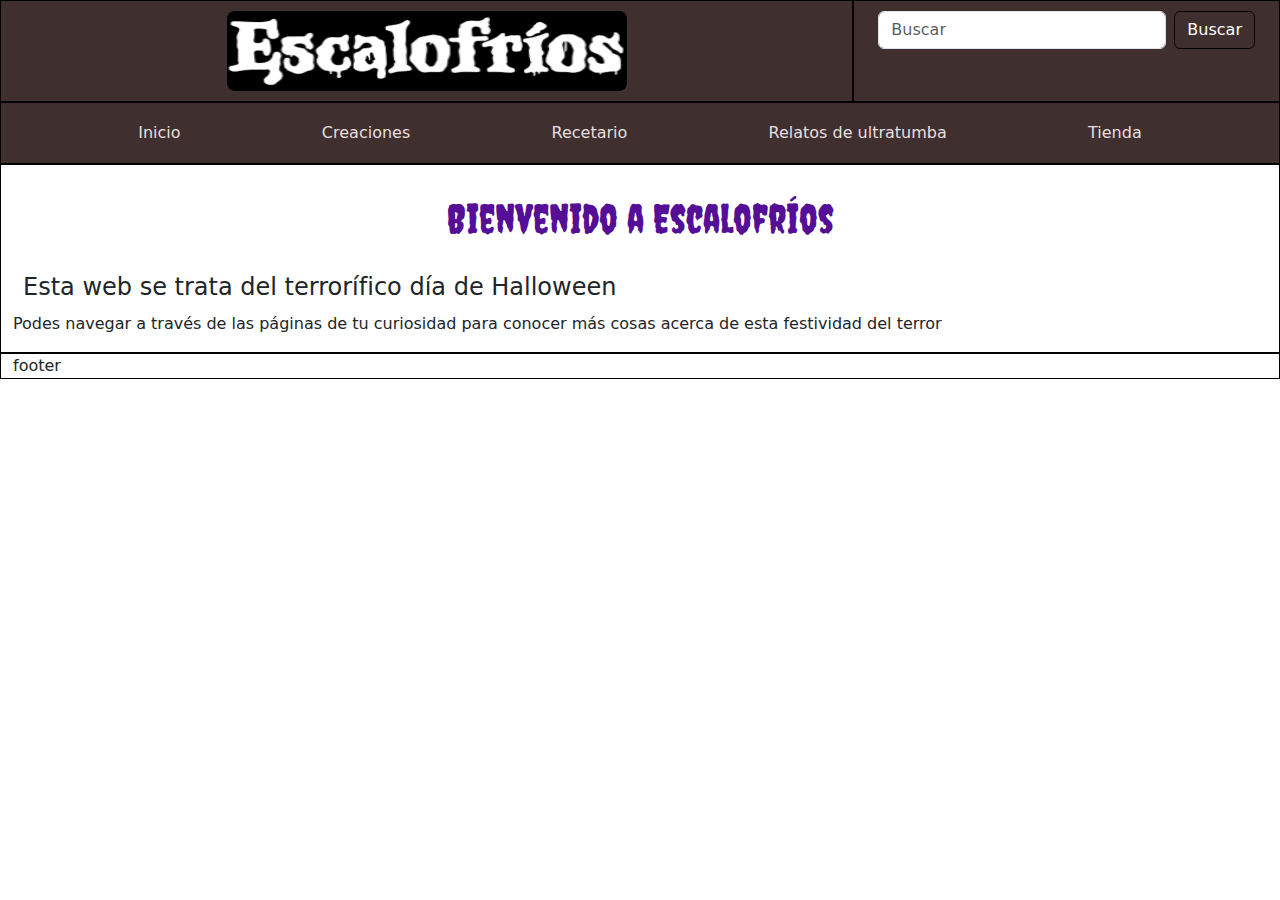
==== index.html @ 8dd4beeb "fotos y titulo" ====
<!doctype html>
<html lang="es">
  <head>
    <meta charset="utf-8">
    <meta name="viewport" content="width=device-width, initial-scale=1">
    <title>Inicio</title>
    <link href="https://cdn.jsdelivr.net/npm/bootstrap@5.3.3/dist/css/bootstrap.min.css" rel="stylesheet" integrity="sha384-QWTKZyjpPEjISv5WaRU9OFeRpok6YctnYmDr5pNlyT2bRjXh0JMhjY6hW+ALEwIH" crossorigin="anonymous">
    <link rel="stylesheet" href="../css/styles.css">
  </head>
  <body>
    <div class="container-fluid">
        <div class="row">
            <header class="col">
                <img class="col-6 col-sm-6 col-md-8 logo" src="../assets/esca.png" alt="Logo">
            </header>
            <header class="col-12 col-sm-6 col-md-4">
                <div class="container-fluid">
                    <form class="d-flex" role="search">
                        <input class="form-control me-2" type="Search" placeholder="Buscar" aria-label="Buscar">
                        <button class="btn btn-outline-success" type="submit">Buscar</button>
                    </form>
              </div>
            </header>
            <nav class="col-12"><ul class="nav">
                <li class="nav-item">
                  <a class="nav-link" href="#">Inicio</a>
                </li>
                <li class="nav-item">
                  <a class="nav-link" href="./pages/creaciones.html">Creaciones</a>
                </li>
                <li class="nav-item">
                    <a class="nav-link" href="./pages/recetario.html">Recetario</a>
                </li>
                <li class="nav-item">
                    <a class="nav-link" href="./pages/relatos-de-ultratumba.html">Relatos de ultratumba</a>
                </li>
                <li class="nav-item">
                    <a class="nav-link" href="./pages/tienda.html">Tienda</a>
                </li>
              </ul>
            </nav>
        </div>
    <div class="row">
        <main class="col">
            <h1>Bienvenido a Escalofríos</h1>
            <h2>Esta web se trata del terrorífico día de Halloween</h2>
            <p> Podes navegar a través de las páginas de tu curiosidad para conocer más cosas acerca de esta festividad del
              terror</p>
        </main>
    </div> 
    <div class="row">
        <footer class="col">
            footer
        </footer>
    </div> 
    <script src="https://cdn.jsdelivr.net/npm/bootstrap@5.3.3/dist/js/bootstrap.bundle.min.js" integrity="sha384-YvpcrYf0tY3lHB60NNkmXc5s9fDVZLESaAA55NDzOxhy9GkcIdslK1eN7N6jIeHz" crossorigin="anonymous"></script>
    </body>
</html>
---- css/styles.css ----
@import url('https://fonts.googleapis.com/css2?family=Creepster&display=swap');
@import url('https://fonts.googleapis.com/css2?family=Creepster&family=Macondo&family=Playfair+Display:ital,wght@0,400..900;1,400..900&display=swap');

* {
    margin: 0;
    padding: 0;
    box-sizing: border-box;
}

/* header */

header{
    background-color: rgb(63, 47, 47);
    padding: 10px 20px;
}

nav{
    background-color: rgb(63, 47, 47);
    padding: 10px 20px;
} 

.nav-item a{
    color: rgb(231, 223, 223);
    text-decoration: none;
}

img{
    align-items: center;
}

.logo{
    border-radius: 8px;
    max-height: 80px;
    max-width: 400px;
    display: block;
    margin: 0 auto;
}

.nav{
    display: flex;
    justify-content: space-evenly;
    align-items: center;
    flex-wrap: wrap;
}

/* main */

h1 {
    color: rgb(85, 15, 151);
    font-family: "Creepster", system-ui;
    margin: 20px;
    padding: 10px;
    text-align: center;
    font-size: 2.5rem;
}

h2{
    font-size: 1.5rem;
    margin: 10px;
}

.row > * {
    border: 1px solid black;
}

.btn-outline-success {
    color: white; 
    border-color: rgb(2, 2, 2);  
}

.cardConteiner {
    width: 100%;
    background-color: lightcyan;
    padding: 20px;
    display: flex;
    justify-content: center;
    flex-wrap: wrap;
    gap: 20px;
}

.card {
    background-color: rgba(240, 129, 184, 0.897);
    width: 250px;
    border: none;
    border-radius: 15px;
    padding: 20px;
    margin: 10px;
    text-align: center;
    transition: transform 0.3s ease-in-out, box-shadow 0.3s ease-in-out;
    box-shadow: 2px 2px 10px rgba(0, 0, 0, 0.2);
}

.card:hover {
    transform: scale(1.05);
    box-shadow: 5px 5px 15px rgba(0, 0, 0, 0.3);
}

.imagenTienda {
    width: 100%px;
    height: 200px;
    border-radius: 8px;
    object-fit: cover;
}

section div img {
    position: center;
}

.carousel-inner img {
    max-height: 400px; /* Ajusta según necesites */
    object-fit: cover; /* Evita que las imágenes se deformen */
    border-radius: 10px;
}
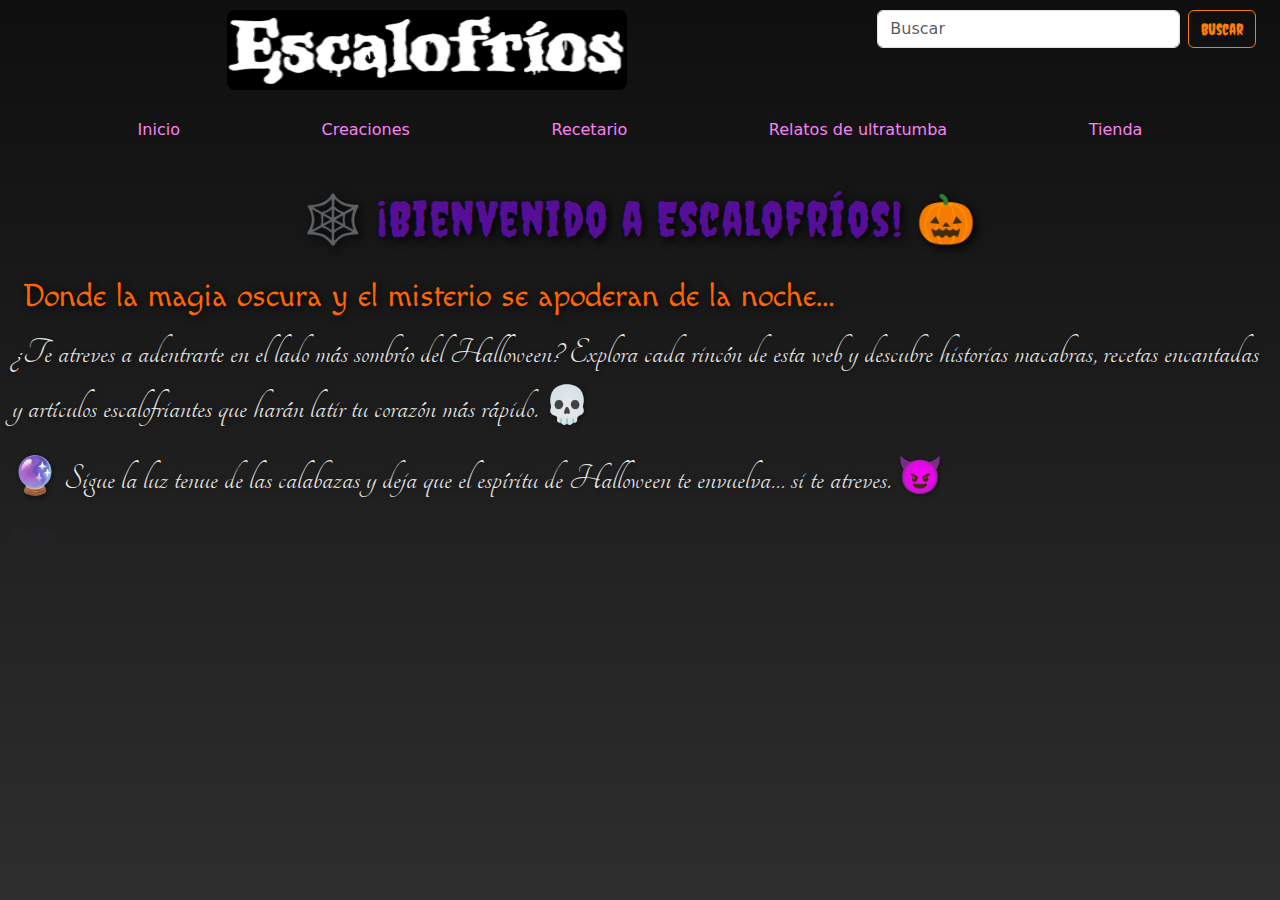
==== commit 2dc2b918: "arreglos index" ====
--- a/index.html
+++ b/index.html
@@ -23,7 +23,7 @@
             </header>
             <nav class="col-12"><ul class="nav">
                 <li class="nav-item">
-                  <a class="nav-link" href="#">Inicio</a>
+                  <a class="nav-link" href="./index.html">Inicio</a>
                 </li>
                 <li class="nav-item">
                   <a class="nav-link" href="./pages/creaciones.html">Creaciones</a>
@@ -42,10 +42,10 @@
         </div>
     <div class="row">
         <main class="col">
-            <h1>Bienvenido a Escalofríos</h1>
-            <h2>Esta web se trata del terrorífico día de Halloween</h2>
-            <p> Podes navegar a través de las páginas de tu curiosidad para conocer más cosas acerca de esta festividad del
-              terror</p>
+            <h1>🕸️ ¡Bienvenido a Escalofríos! 🎃</h1>
+            <h2 class="inicio">Donde la magia oscura y el misterio se apoderan de la noche…</h2>
+            <p class="pinicio">¿Te atreves a adentrarte en el lado más sombrío del Halloween? Explora cada rincón de esta web y descubre historias macabras, recetas encantadas y artículos escalofriantes que harán latir tu corazón más rápido. 💀</p>
+            <p class="pinicio">🔮 Sigue la luz tenue de las calabazas y deja que el espíritu de Halloween te envuelva… si te atreves. 😈</p>
         </main>
     </div> 
     <div class="row">
--- a/css/styles.css
+++ b/css/styles.css
@@ -1,6 +1,4 @@
-@import url('https://fonts.googleapis.com/css2?family=Creepster&display=swap');
-@import url('https://fonts.googleapis.com/css2?family=Creepster&family=Macondo&family=Playfair+Display:ital,wght@0,400..900;1,400..900&display=swap');
-
+@import url('https://fonts.googleapis.com/css2?family=Creepster&family=Macondo&family=Playfair+Display:ital,wght@0,400..900;1,400..900&family=Tangerine:wght@400;700&display=swap');
 * {
     margin: 0;
     padding: 0;
@@ -9,26 +7,33 @@
 
 /* header */
 
-header{
-    background-color: rgb(63, 47, 47);
+header {
     padding: 10px 20px;
 }
 
-nav{
-    background-color: rgb(63, 47, 47);
+nav {
     padding: 10px 20px;
-} 
-
-.nav-item a{
-    color: rgb(231, 223, 223);
+}
+
+.nav-item a {
+    color: rgb(248, 130, 242);
     text-decoration: none;
-}
-
-img{
+    transition: color 0.3s ease-in-out;
+}
+
+.nav-item a:hover {
+    color: #ff6600;
+}
+
+.nav-item a:active {
+    color: #ff3300;
+}
+
+img {
     align-items: center;
 }
 
-.logo{
+.logo {
     border-radius: 8px;
     max-height: 80px;
     max-width: 400px;
@@ -36,7 +41,7 @@
     margin: 0 auto;
 }
 
-.nav{
+.nav {
     display: flex;
     justify-content: space-evenly;
     align-items: center;
@@ -44,33 +49,76 @@
 }
 
 /* main */
+
+body {
+    background: linear-gradient(to bottom, #0f0f0f, #2e2e2e);
+    background-attachment: fixed;
+}
 
 h1 {
     color: rgb(85, 15, 151);
     font-family: "Creepster", system-ui;
     margin: 20px;
     padding: 10px;
+    text-shadow: 3px 3px 10px black;
     text-align: center;
-    font-size: 2.5rem;
-}
-
-h2{
+    font-size: 3rem;
+    letter-spacing: 1.5px;
+    animation: glow 1.5s infinite alternate;
+}
+
+h2 {
     font-size: 1.5rem;
     margin: 10px;
 }
 
-.row > * {
-    border: 1px solid black;
+@keyframes glow {
+    0% {
+        text-shadow: 3px 3px 10px rgba(252, 124, 5, 0.8);
+    }
+    100% {
+        text-shadow: 5px 5px 20px rgb(252, 124, 5);
+    }
+}
+
+.inicio {
+    font-family: "Macondo", cursive;
+    color: #ff6600;
+    text-shadow: 2px 2px 8px black;
+    font-size: 2rem;
+}
+
+.pinicio{
+    font-family: "Tangerine", serif;
+    font-weight: 500;
+    font-style: normal;
+    color: #e6e6e6;
+    font-size: 2.3rem;
+    line-height: 1.5;
+    text-shadow: 1px 1px 5px rgba(0, 0, 0, 0.5);
+}
+
+h2:hover {
+    color: red;
+    text-shadow: 0 0 10px red;
+    transition: all 0.3s ease-in-out;
 }
 
 .btn-outline-success {
-    color: white; 
-    border-color: rgb(2, 2, 2);  
-}
-
-.cardConteiner {
-    width: 100%;
-    background-color: lightcyan;
+    font-family: "Creepster", cursive;
+    border-color: rgb(252, 124, 5);
+    color: rgb(252, 124, 5);
+    transition: all 0.3s ease-in-out;
+}
+
+.btn-outline-success:hover {
+    background-color: rgb(252, 124, 5);
+    color: black;
+    box-shadow: 0px 0px 20px rgba(252, 124, 5, 0.8);
+}
+
+.cardContainer {
+    width: 100%;
     padding: 20px;
     display: flex;
     justify-content: center;
@@ -79,7 +127,7 @@
 }
 
 .card {
-    background-color: rgba(240, 129, 184, 0.897);
+    background-color: rgba(218, 129, 240, 0.897);
     width: 250px;
     border: none;
     border-radius: 15px;
@@ -96,7 +144,7 @@
 }
 
 .imagenTienda {
-    width: 100%px;
+    width: 100%;
     height: 200px;
     border-radius: 8px;
     object-fit: cover;
@@ -107,7 +155,92 @@
 }
 
 .carousel-inner img {
-    max-height: 400px; /* Ajusta según necesites */
-    object-fit: cover; /* Evita que las imágenes se deformen */
+    width: 100%;
+    object-fit: cover;
     border-radius: 10px;
+}
+
+@media (max-width: 576px) {
+    .carousel-inner img {
+        height: 250px;
+    }
+}
+
+@media (min-width: 577px) and (max-width: 992px) {
+    .carousel-inner img {
+        height: 350px;
+    }
+}
+
+@media (min-width: 993px) {
+    .carousel-inner img {
+        height: 450px;
+    }
+}
+
+#width {
+    width: 100%;
+    padding: 8px 12px;
+    text-align: left;
+}
+
+section ul li {
+    color: rgb(245, 211, 242);
+}
+
+section h2 {
+    color: rgb(245, 211, 242);
+    padding: 20px 10px 10px;
+}
+
+section div h2 {
+    color: rgb(212, 100, 8);
+    text-shadow: 0 0 12px rgb(255, 60, 0);
+}
+
+article h2 {
+    color: rgb(212, 100, 8);
+    text-shadow: 0 0 12px rgb(255, 60, 0);
+}
+
+/* Grid Recetario */
+.contenedor-recetas {
+    display: grid;
+    grid-template-columns: 1fr;
+    gap: 20px;
+    padding: 20px;
+}
+
+@media (min-width: 768px) {
+    .contenedor-recetas {
+        grid-template-columns: 1fr 2fr;
+        align-items: start;
+    }
+}
+
+.listas-recetas {
+    display: flex;
+    flex-direction: column;
+    gap: 20px;
+}
+
+.recetas {
+    display: grid;
+    grid-template-columns: repeat(2, 1fr);
+    gap: 20px;
+}
+
+@media (max-width: 767px) {
+    .recetas {
+        grid-template-columns: 1fr;
+    }
+}
+
+#rec {
+    width: 290px;
+    height: 400px;
+}
+
+#card-tienda {
+    width: 280px;
 }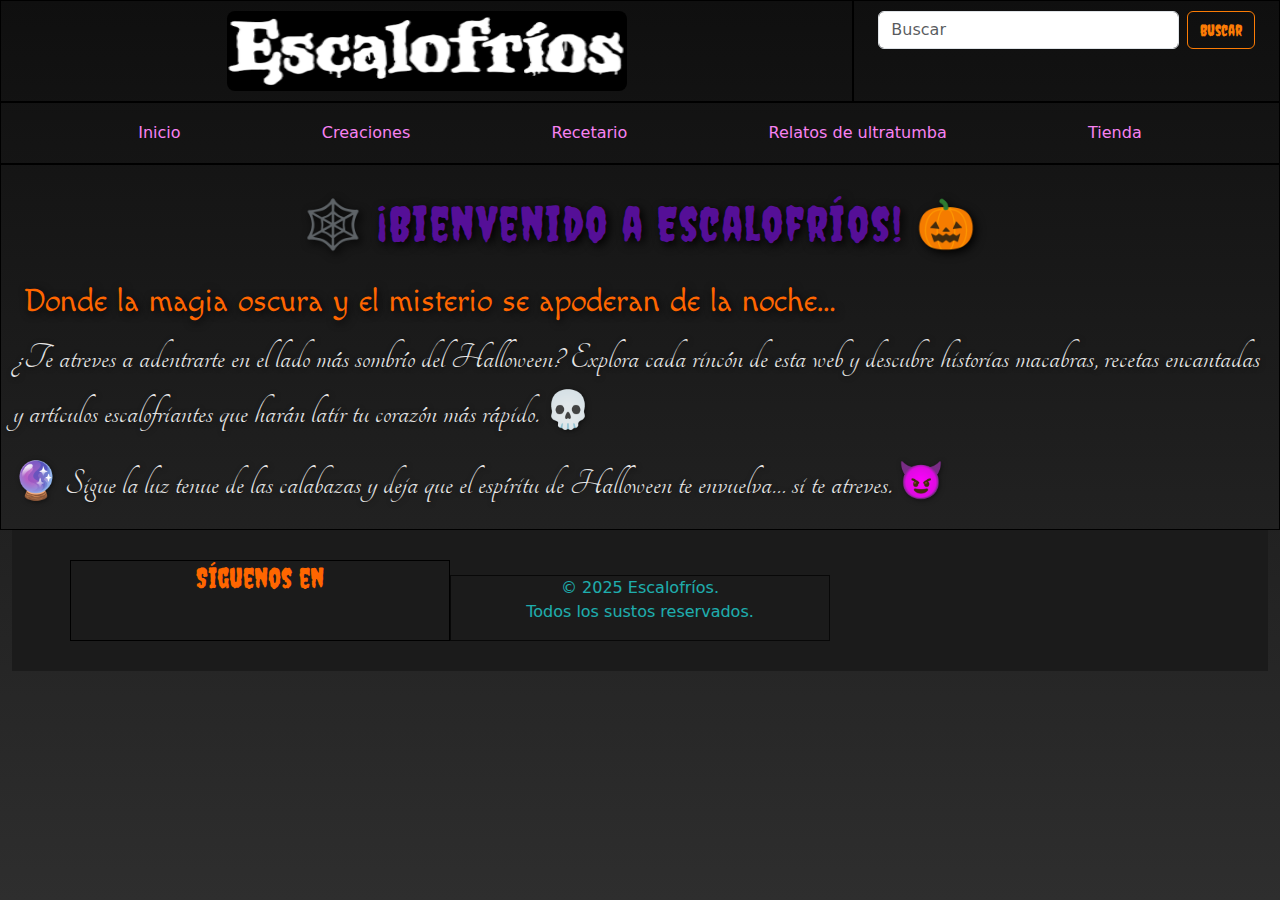
==== commit fa30f70b: "nombre de style" ====
--- a/index.html
+++ b/index.html
@@ -5,7 +5,7 @@
     <meta name="viewport" content="width=device-width, initial-scale=1">
     <title>Inicio</title>
     <link href="https://cdn.jsdelivr.net/npm/bootstrap@5.3.3/dist/css/bootstrap.min.css" rel="stylesheet" integrity="sha384-QWTKZyjpPEjISv5WaRU9OFeRpok6YctnYmDr5pNlyT2bRjXh0JMhjY6hW+ALEwIH" crossorigin="anonymous">
-    <link rel="stylesheet" href="../css/styles.css">
+    <link rel="stylesheet" href="../css/style.css">
   </head>
   <body>
     <div class="container-fluid">
@@ -47,12 +47,23 @@
             <p class="pinicio">¿Te atreves a adentrarte en el lado más sombrío del Halloween? Explora cada rincón de esta web y descubre historias macabras, recetas encantadas y artículos escalofriantes que harán latir tu corazón más rápido. 💀</p>
             <p class="pinicio">🔮 Sigue la luz tenue de las calabazas y deja que el espíritu de Halloween te envuelva… si te atreves. 😈</p>
         </main>
-    </div> 
-    <div class="row">
-        <footer class="col">
-            footer
+    </div>
+        <footer class="col footer">
+            <div class="container">
+                <div class="row">
+                    <!-- Redes Sociales -->
+                    <div class="col-12 col-md-4 redes-sociales">
+                        <h3>Síguenos en</h3>
+                        <a href="#" target="_blank"><i class="fab fa-facebook"></i></a>
+                        <a href="#" target="_blank"><i class="fab fa-instagram"></i></a>
+                        <a href="#" target="_blank"><i class="fab fa-tiktok"></i></a>
+                    </div>
+                    <div class="col-12 col-md-4 copyright">
+                        <p>© 2025 Escalofríos. <br> Todos los sustos reservados.</p>
+                    </div>
+                </div>
+            </div>
         </footer>
-    </div> 
     <script src="https://cdn.jsdelivr.net/npm/bootstrap@5.3.3/dist/js/bootstrap.bundle.min.js" integrity="sha384-YvpcrYf0tY3lHB60NNkmXc5s9fDVZLESaAA55NDzOxhy9GkcIdslK1eN7N6jIeHz" crossorigin="anonymous"></script>
     </body>
 </html>--- a/css/style.css
+++ b/css/style.css
@@ -0,0 +1,292 @@
+@import url('https://fonts.googleapis.com/css2?family=Creepster&family=Macondo&family=Playfair+Display:ital,wght@0,400..900;1,400..900&family=Tangerine:wght@400;700&display=swap');
+* {
+    margin: 0;
+    padding: 0;
+    box-sizing: border-box;
+}
+
+/* header */
+
+header {
+    padding: 10px 20px;
+}
+
+nav {
+    padding: 10px 20px;
+}
+
+.nav-item a {
+    color: rgb(248, 130, 242);
+    text-decoration: none;
+    transition: color 0.3s ease-in-out;
+}
+
+.nav-item a:hover {
+    color: #ff6600;
+}
+
+.nav-item a:active {
+    color: #ff3300;
+}
+
+img {
+    align-items: center;
+}
+
+.logo {
+    border-radius: 8px;
+    max-height: 80px;
+    max-width: 400px;
+    display: block;
+    margin: 0 auto;
+}
+
+.nav {
+    display: flex;
+    justify-content: space-evenly;
+    align-items: center;
+    flex-wrap: wrap;
+}
+
+/* main */
+
+body {
+    background: linear-gradient(to bottom, #0f0f0f, #2e2e2e);
+    background-attachment: fixed;
+}
+
+h1 {
+    color: rgb(85, 15, 151);
+    font-family: "Creepster", system-ui;
+    margin: 20px;
+    padding: 10px;
+    text-shadow: 3px 3px 10px black;
+    text-align: center;
+    font-size: 3rem;
+    letter-spacing: 1.5px;
+    animation: glow 1.5s infinite alternate;
+}
+
+h2 {
+    font-size: 1.5rem;
+    margin: 10px;
+}
+
+h3 {
+    color: aliceblue;
+}
+
+@keyframes glow {
+    0% {
+        text-shadow: 3px 3px 10px rgba(252, 124, 5, 0.8);
+    }
+    100% {
+        text-shadow: 5px 5px 20px rgb(252, 124, 5);
+    }
+}
+
+.inicio {
+    font-family: "Macondo", cursive;
+    color: #ff6600;
+    text-shadow: 2px 2px 8px black;
+    font-size: 2rem;
+}
+
+.pinicio{
+    font-family: "Tangerine", serif;
+    font-weight: 500;
+    font-style: normal;
+    color: #e6e6e6;
+    font-size: 2.3rem;
+    line-height: 1.5;
+    text-shadow: 1px 1px 5px rgba(0, 0, 0, 0.5);
+}
+
+h2:hover {
+    color: red;
+    text-shadow: 0 0 10px red;
+    transition: all 0.3s ease-in-out;
+}
+
+.row>* {
+    border: 1px solid black;
+}
+
+.btn-outline-success {
+    font-family: "Creepster", cursive;
+    border-color: rgb(252, 124, 5);
+    color: rgb(252, 124, 5);
+    transition: all 0.3s ease-in-out;
+}
+
+.btn-outline-success:hover {
+    background-color: rgb(252, 124, 5);
+    color: black;
+    box-shadow: 0px 0px 20px rgba(252, 124, 5, 0.8);
+}
+
+.cardContainer {
+    width: 100%;
+    padding: 20px;
+    display: flex;
+    justify-content: center;
+    flex-wrap: wrap;
+    gap: 20px;
+}
+
+.card {
+    background-color: rgba(218, 129, 240, 0.897);
+    width: 250px;
+    border: none;
+    border-radius: 15px;
+    padding: 20px;
+    margin: 10px;
+    text-align: center;
+    transition: transform 0.3s ease-in-out, box-shadow 0.3s ease-in-out;
+    box-shadow: 2px 2px 10px rgba(0, 0, 0, 0.2);
+}
+
+.card:hover {
+    transform: scale(1.05);
+    box-shadow: 5px 5px 15px rgba(0, 0, 0, 0.3);
+}
+
+.imagenTienda {
+    width: 100%;
+    height: 200px;
+    border-radius: 8px;
+    object-fit: cover;
+}
+
+section div img {
+    position: center;
+}
+
+.carousel-inner img {
+    width: 100%;
+    object-fit: cover;
+    border-radius: 10px;
+}
+
+@media (max-width: 576px) {
+    .carousel-inner img {
+        height: 250px;
+    }
+}
+
+@media (min-width: 577px) and (max-width: 992px) {
+    .carousel-inner img {
+        height: 350px;
+    }
+}
+
+@media (min-width: 993px) {
+    .carousel-inner img {
+        height: 450px;
+    }
+}
+
+#width {
+    width: 100%;
+    padding: 8px 12px;
+    text-align: left;
+}
+
+section ul li {
+    color: rgb(245, 211, 242);
+}
+
+section h2 {
+    color: rgb(245, 211, 242);
+    padding: 20px 10px 10px;
+}
+
+section div h2 {
+    color: rgb(212, 100, 8);
+    text-shadow: 0 0 12px rgb(255, 60, 0);
+}
+
+article h2 {
+    color: rgb(212, 100, 8);
+    text-shadow: 0 0 12px rgb(255, 60, 0);
+}
+
+/* Grid Recetario */
+.contenedor-recetas {
+    display: grid;
+    grid-template-columns: 1fr;
+    gap: 20px;
+    padding: 20px;
+}
+
+@media (min-width: 768px) {
+    .contenedor-recetas {
+        grid-template-columns: 1fr 2fr;
+        align-items: start;
+    }
+}
+
+.listas-recetas {
+    display: flex;
+    flex-direction: column;
+    gap: 20px;
+}
+
+.recetas {
+    display: grid;
+    grid-template-columns: repeat(2, 1fr);
+    gap: 20px;
+}
+
+@media (max-width: 767px) {
+    .recetas {
+        grid-template-columns: 1fr;
+    }
+}
+
+#rec {
+    width: 290px;
+    height: 400px;
+}
+
+#card-tienda {
+    width: 280px;
+}
+
+/* footer */
+
+.footer {
+    background-color: #1b1b1b;
+    color: #e6e6e6;
+    padding: 30px 0;
+    text-align: center;
+    position: relative;
+}
+
+.footer h3 {
+    color: #ff6600;
+    font-family: "Creepster", cursive;
+    margin-bottom: 10px;
+}
+
+.footer .redes-sociales a {
+    font-size: 1.5rem;
+    margin: 0 10px;
+    display: inline-block;
+    transition: transform 0.3s;
+}
+
+.footer .redes-sociales a:hover {
+    transform: scale(1.2);
+    color: #ff6600;
+}
+
+.footer .copyright {
+    font-size: 1rem;
+    margin-top: 15px;
+    opacity: 0.7;
+}
+
+footer p {
+    color: rgb(33, 236, 236);
+}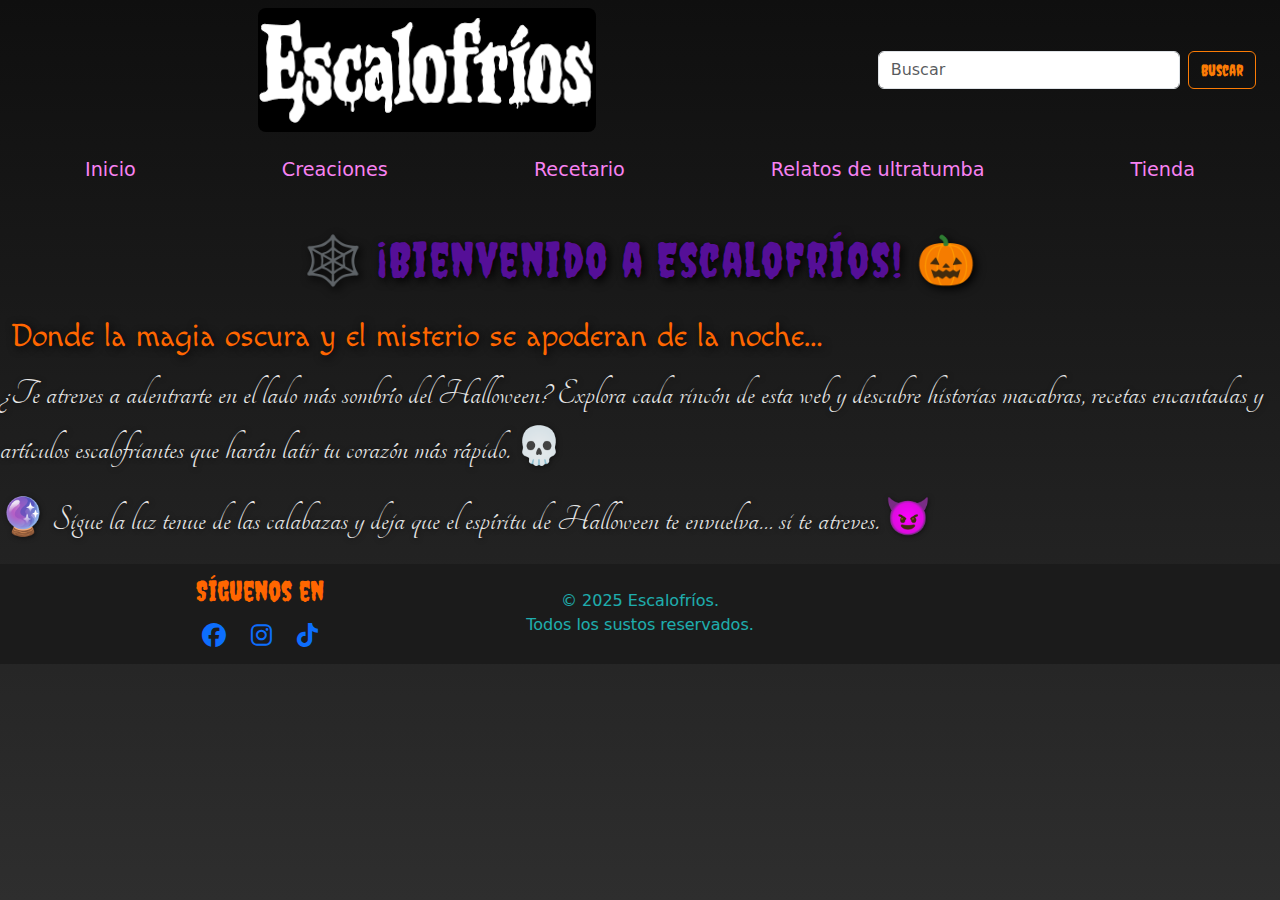
==== commit d2ad21d7: "Footer y mejoras nav" ====
--- a/index.html
+++ b/index.html
@@ -1,32 +1,36 @@
 <!doctype html>
 <html lang="es">
-  <head>
+
+<head>
     <meta charset="utf-8">
     <meta name="viewport" content="width=device-width, initial-scale=1">
     <title>Inicio</title>
-    <link href="https://cdn.jsdelivr.net/npm/bootstrap@5.3.3/dist/css/bootstrap.min.css" rel="stylesheet" integrity="sha384-QWTKZyjpPEjISv5WaRU9OFeRpok6YctnYmDr5pNlyT2bRjXh0JMhjY6hW+ALEwIH" crossorigin="anonymous">
+    <link href="https://cdn.jsdelivr.net/npm/bootstrap@5.3.3/dist/css/bootstrap.min.css" rel="stylesheet"
+        integrity="sha384-QWTKZyjpPEjISv5WaRU9OFeRpok6YctnYmDr5pNlyT2bRjXh0JMhjY6hW+ALEwIH" crossorigin="anonymous">
+    <link rel="stylesheet" href="https://cdnjs.cloudflare.com/ajax/libs/font-awesome/6.5.1/css/all.min.css">
     <link rel="stylesheet" href="../css/style.css">
-  </head>
-  <body>
-    <div class="container-fluid">
-        <div class="row">
-            <header class="col">
-                <img class="col-6 col-sm-6 col-md-8 logo" src="../assets/esca.png" alt="Logo">
-            </header>
-            <header class="col-12 col-sm-6 col-md-4">
-                <div class="container-fluid">
-                    <form class="d-flex" role="search">
-                        <input class="form-control me-2" type="Search" placeholder="Buscar" aria-label="Buscar">
-                        <button class="btn btn-outline-success" type="submit">Buscar</button>
-                    </form>
-              </div>
-            </header>
-            <nav class="col-12"><ul class="nav">
+</head>
+
+<body>
+    <header class="container-fluid py-2">
+        <div class="row align-items-center">
+            <div class="col-12 col-md-8 text-center">
+                <img class="logo" src="../assets/esca.png" alt="Logo">
+            </div>
+            <div class="col-12 col-md-4 text-center">
+                <form class="d-flex justify-content-center" role="search">
+                    <input class="form-control me-2 w-75" type="search" placeholder="Buscar" aria-label="Buscar">
+                    <button class="btn btn-outline-success" type="submit">Buscar</button>
+                </form>
+            </div>
+        </div>
+        <nav class="mt-3">
+            <ul class="nav justify-content-around">
                 <li class="nav-item">
-                  <a class="nav-link" href="./index.html">Inicio</a>
+                    <a class="nav-link" href="./index.html">Inicio</a>
                 </li>
                 <li class="nav-item">
-                  <a class="nav-link" href="./pages/creaciones.html">Creaciones</a>
+                    <a class="nav-link" href="./pages/creaciones.html">Creaciones</a>
                 </li>
                 <li class="nav-item">
                     <a class="nav-link" href="./pages/recetario.html">Recetario</a>
@@ -37,33 +41,39 @@
                 <li class="nav-item">
                     <a class="nav-link" href="./pages/tienda.html">Tienda</a>
                 </li>
-              </ul>
-            </nav>
-        </div>
+            </ul>
+        </nav>
+    </header>
     <div class="row">
         <main class="col">
             <h1>🕸️ ¡Bienvenido a Escalofríos! 🎃</h1>
             <h2 class="inicio">Donde la magia oscura y el misterio se apoderan de la noche…</h2>
-            <p class="pinicio">¿Te atreves a adentrarte en el lado más sombrío del Halloween? Explora cada rincón de esta web y descubre historias macabras, recetas encantadas y artículos escalofriantes que harán latir tu corazón más rápido. 💀</p>
-            <p class="pinicio">🔮 Sigue la luz tenue de las calabazas y deja que el espíritu de Halloween te envuelva… si te atreves. 😈</p>
+            <p class="pinicio">¿Te atreves a adentrarte en el lado más sombrío del Halloween? Explora cada rincón de
+                esta web y descubre historias macabras, recetas encantadas y artículos escalofriantes que harán latir tu
+                corazón más rápido. 💀</p>
+            <p class="pinicio">🔮 Sigue la luz tenue de las calabazas y deja que el espíritu de Halloween te envuelva…
+                si te atreves. 😈</p>
         </main>
     </div>
-        <footer class="col footer">
-            <div class="container">
-                <div class="row">
-                    <!-- Redes Sociales -->
-                    <div class="col-12 col-md-4 redes-sociales">
-                        <h3>Síguenos en</h3>
-                        <a href="#" target="_blank"><i class="fab fa-facebook"></i></a>
-                        <a href="#" target="_blank"><i class="fab fa-instagram"></i></a>
-                        <a href="#" target="_blank"><i class="fab fa-tiktok"></i></a>
-                    </div>
-                    <div class="col-12 col-md-4 copyright">
-                        <p>© 2025 Escalofríos. <br> Todos los sustos reservados.</p>
-                    </div>
+    <footer class="col footer">
+        <div class="container">
+            <div class="row">
+                <!-- Redes Sociales -->
+                <div class="col-12 col-md-4 redes-sociales">
+                    <h3>Síguenos en</h3>
+                    <a href="#" target="_blank"><i class="fab fa-facebook"></i></a>
+                    <a href="#" target="_blank"><i class="fab fa-instagram"></i></a>
+                    <a href="#" target="_blank"><i class="fab fa-tiktok"></i></a>
+                </div>
+                <div class="col-12 col-md-4 copyright">
+                    <p>© 2025 Escalofríos. <br> Todos los sustos reservados.</p>
                 </div>
             </div>
-        </footer>
-    <script src="https://cdn.jsdelivr.net/npm/bootstrap@5.3.3/dist/js/bootstrap.bundle.min.js" integrity="sha384-YvpcrYf0tY3lHB60NNkmXc5s9fDVZLESaAA55NDzOxhy9GkcIdslK1eN7N6jIeHz" crossorigin="anonymous"></script>
-    </body>
+        </div>
+    </footer>
+    <script src="https://cdn.jsdelivr.net/npm/bootstrap@5.3.3/dist/js/bootstrap.bundle.min.js"
+        integrity="sha384-YvpcrYf0tY3lHB60NNkmXc5s9fDVZLESaAA55NDzOxhy9GkcIdslK1eN7N6jIeHz"
+        crossorigin="anonymous"></script>
+</body>
+
 </html>--- a/css/style.css
+++ b/css/style.css
@@ -11,14 +11,11 @@
     padding: 10px 20px;
 }
 
-nav {
-    padding: 10px 20px;
-}
-
 .nav-item a {
     color: rgb(248, 130, 242);
     text-decoration: none;
     transition: color 0.3s ease-in-out;
+    font-size: 1.2rem;
 }
 
 .nav-item a:hover {
@@ -35,7 +32,7 @@
 
 .logo {
     border-radius: 8px;
-    max-height: 80px;
+    max-height: 500px;
     max-width: 400px;
     display: block;
     margin: 0 auto;
@@ -108,10 +105,6 @@
     transition: all 0.3s ease-in-out;
 }
 
-.row>* {
-    border: 1px solid black;
-}
-
 .btn-outline-success {
     font-family: "Creepster", cursive;
     border-color: rgb(252, 124, 5);
@@ -258,7 +251,7 @@
 .footer {
     background-color: #1b1b1b;
     color: #e6e6e6;
-    padding: 30px 0;
+    padding: 10px 0;
     text-align: center;
     position: relative;
 }
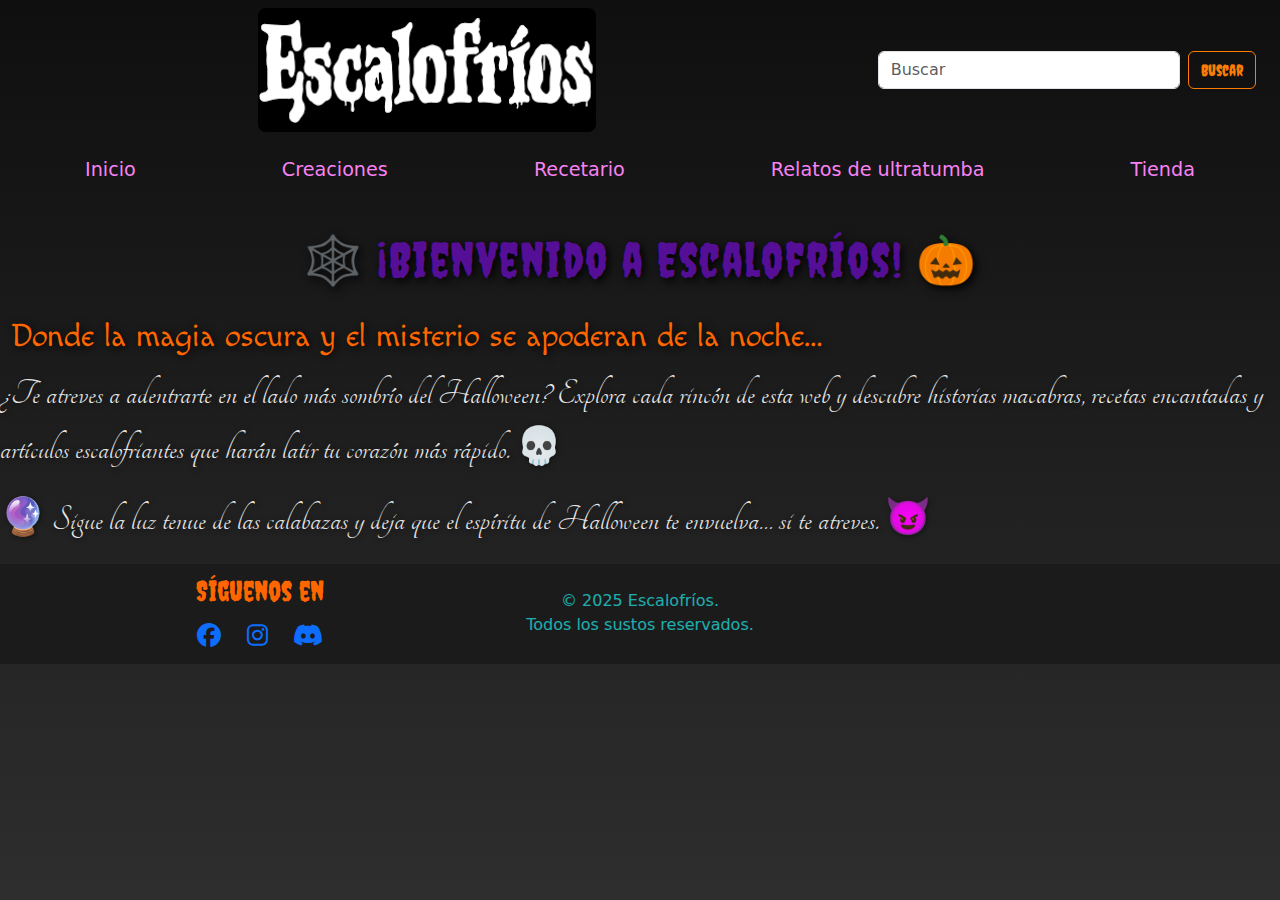
==== commit 4ac61138: "footer" ====
--- a/index.html
+++ b/index.html
@@ -63,7 +63,7 @@
                     <h3>Síguenos en</h3>
                     <a href="#" target="_blank"><i class="fab fa-facebook"></i></a>
                     <a href="#" target="_blank"><i class="fab fa-instagram"></i></a>
-                    <a href="#" target="_blank"><i class="fab fa-tiktok"></i></a>
+                    <a href="#" target="_blank"><i class="fab fa-discord"></i></a>
                 </div>
                 <div class="col-12 col-md-4 copyright">
                     <p>© 2025 Escalofríos. <br> Todos los sustos reservados.</p>
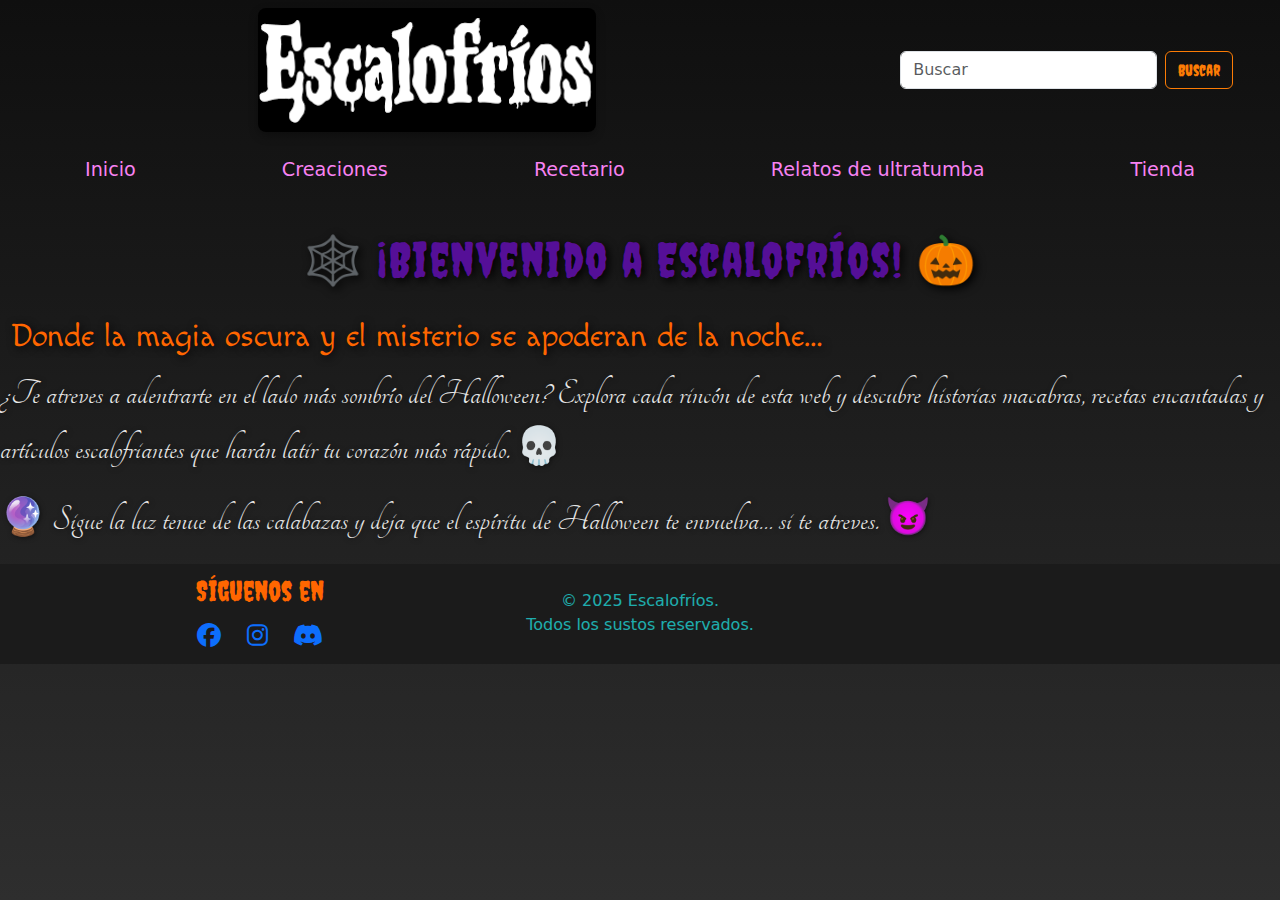
==== commit 8f8976a5: "seo" ====
--- a/index.html
+++ b/index.html
@@ -4,10 +4,19 @@
 <head>
     <meta charset="utf-8">
     <meta name="viewport" content="width=device-width, initial-scale=1">
-    <title>Inicio</title>
+    <meta name="description" content="Animate a adentrarte en Escalofríos, donde los sabores, manualidades e historias más terroríficas cobran vida para darte el susto de tu vida.">
+    <meta name="keywords" content="halloween, tenebroso, terror, miedo, historias, recetas, tienda halloween, escalofrios">
+    <meta property="og:title" content="Escalofríos - todo sobre halloween">
+    <meta property="og:site_name" content="Escalofrios">
+    <meta property="og:url" content="https.www.escalofrios.com">
+    <meta property="og:description" content="Vení, adentrate en el mundo de Escalofríos, un lugar donde los sabores, las manualidades e historias más terroríficas cobran vida. ¿Te animás?">
+    <meta property="og:type" content="website">
+    <meta property="og:image" content="https://www.flaticon.es/icono-gratis/calabaza_8745276?term=pumpkin&page=1&position=9&origin=search&related_id=8745276">
+    <title>Escalofríos | El terror del Halloween</title>
     <link href="https://cdn.jsdelivr.net/npm/bootstrap@5.3.3/dist/css/bootstrap.min.css" rel="stylesheet"
         integrity="sha384-QWTKZyjpPEjISv5WaRU9OFeRpok6YctnYmDr5pNlyT2bRjXh0JMhjY6hW+ALEwIH" crossorigin="anonymous">
     <link rel="stylesheet" href="https://cdnjs.cloudflare.com/ajax/libs/font-awesome/6.5.1/css/all.min.css">
+    <link rel="shortcut icon" href="./assets/icons/favicon.ico" type="image/x-icon">
     <link rel="stylesheet" href="../css/style.css">
 </head>
 
--- a/css/style.css
+++ b/css/style.css
@@ -1,285 +1,245 @@
-@import url('https://fonts.googleapis.com/css2?family=Creepster&family=Macondo&family=Playfair+Display:ital,wght@0,400..900;1,400..900&family=Tangerine:wght@400;700&display=swap');
+@import url("https://fonts.googleapis.com/css2?family=Creepster&family=Macondo&family=Playfair+Display:ital,wght@0,400..900;1,400..900&family=Tangerine:wght@400;700&display=swap");
 * {
-    margin: 0;
-    padding: 0;
-    box-sizing: border-box;
-}
-
-/* header */
+  margin: 0;
+  padding: 0;
+  box-sizing: border-box;
+}
+
+body {
+  background: linear-gradient(to bottom, #0f0f0f, #2e2e2e);
+  background-attachment: fixed;
+}
+
+form {
+  margin: 30px;
+}
+
+.btn-outline-success {
+  font-family: "Creepster", cursive;
+  border-color: rgb(252, 124, 5);
+  color: rgb(252, 124, 5);
+  transition: all 0.3s ease-in-out;
+}
+
+.btn-outline-success:hover {
+  background-color: rgb(252, 124, 5);
+  color: black;
+  box-shadow: 0px 0px 20px rgba(252, 124, 5, 0.8);
+}
+
+.cardContainer {
+  width: 100%;
+  padding: 20px;
+  display: flex;
+  justify-content: center;
+  flex-wrap: wrap;
+  gap: 20px;
+}
+
+.card {
+  background-color: rgba(218, 129, 240, 0.897);
+  width: 250px;
+  border: none;
+  border-radius: 15px;
+  padding: 20px;
+  margin: 10px;
+  text-align: center;
+  transition: transform 0.3s ease-in-out, box-shadow 0.3s ease-in-out;
+  box-shadow: 2px 2px 10px rgba(0, 0, 0, 0.2);
+}
+
+.card:hover {
+  transform: scale(1.05);
+  box-shadow: 5px 5px 15px rgba(0, 0, 0, 0.3);
+}
+
+.imagenTienda {
+  width: 100%;
+  height: 200px;
+  border-radius: 8px;
+  object-fit: cover;
+}
+
+section div img {
+  position: center;
+}
+
+.carousel-inner img {
+  width: 100%;
+  object-fit: cover;
+  border-radius: 10px;
+}
+
+section div h2 {
+  color: rgb(212, 100, 8);
+  text-shadow: 0 0 12px rgb(255, 60, 0);
+}
+
+section article h2 {
+  color: rgb(212, 100, 8);
+  text-shadow: 0 0 12px rgb(255, 60, 0);
+}
 
 header {
-    padding: 10px 20px;
-}
-
-.nav-item a {
-    color: rgb(248, 130, 242);
-    text-decoration: none;
-    transition: color 0.3s ease-in-out;
-    font-size: 1.2rem;
-}
-
-.nav-item a:hover {
-    color: #ff6600;
-}
-
-.nav-item a:active {
-    color: #ff3300;
-}
-
-img {
-    align-items: center;
-}
-
-.logo {
-    border-radius: 8px;
-    max-height: 500px;
-    max-width: 400px;
-    display: block;
-    margin: 0 auto;
-}
-
-.nav {
-    display: flex;
-    justify-content: space-evenly;
-    align-items: center;
-    flex-wrap: wrap;
-}
-
-/* main */
-
-body {
-    background: linear-gradient(to bottom, #0f0f0f, #2e2e2e);
-    background-attachment: fixed;
+  padding: 10px 20px;
+}
+header .logo {
+  border-radius: 8px;
+  max-height: 500px;
+  max-width: 400px;
+  display: block;
+  margin: 0px auto;
+  box-shadow: 0px 4px 10px rgba(0, 0, 0, 0.3);
+}
+header .nav-item a {
+  color: rgb(248, 130, 242);
+  text-decoration: none;
+  transition: color 0.3s ease-in-out;
+  font-size: 1.2rem;
+}
+header .nav-item a:hover {
+  color: rgb(255, 102, 0);
+}
+header .nav-item a:active {
+  color: rgb(255, 51, 0);
+}
+
+.inicio {
+  font-family: "Macondo", cursive;
+  color: rgb(255, 102, 0);
+  text-shadow: 2px 2px 8px black;
+  font-size: 2rem;
+}
+
+.pinicio {
+  font-family: "Tangerine", serif;
+  font-weight: 500;
+  font-style: normal;
+  color: #e6e6e6;
+  font-size: 2.3rem;
+  line-height: 1.5;
+  text-shadow: 1px 1px 5px rgba(0, 0, 0, 0.5);
+}
+
+section ul li {
+  color: rgb(245, 211, 242);
+}
+
+section h2 {
+  color: rgb(245, 211, 242);
+  padding: 20px 10px 10px;
+}
+
+#width {
+  width: 100%;
+  padding: 8px 12px;
+  text-align: left;
+}
+
+.footer {
+  background-color: #1b1b1b;
+  color: #e6e6e6;
+  padding: 10px 0;
+  text-align: center;
+  position: relative;
+}
+
+.footer h3 {
+  color: rgb(255, 102, 0);
+  font-family: "Creepster", cursive;
+  margin-bottom: 10px;
+}
+
+.footer .redes-sociales a {
+  font-size: 1.5rem;
+  margin: 0 10px;
+  display: inline-block;
+  transition: transform 0.3s;
+}
+
+.footer .redes-sociales a:hover {
+  transform: scale(1.2);
+  color: rgb(255, 102, 0);
+}
+
+.footer .copyright {
+  font-size: 1rem;
+  margin-top: 15px;
+  opacity: 0.7;
+}
+
+footer p {
+  color: rgb(33, 236, 236);
 }
 
 h1 {
-    color: rgb(85, 15, 151);
-    font-family: "Creepster", system-ui;
-    margin: 20px;
-    padding: 10px;
-    text-shadow: 3px 3px 10px black;
-    text-align: center;
-    font-size: 3rem;
-    letter-spacing: 1.5px;
-    animation: glow 1.5s infinite alternate;
-}
-
+  color: rgb(85, 15, 151);
+  font-family: "Creepster", system-ui;
+  margin: 20px;
+  padding: 10px;
+  text-shadow: 3px 3px 10px black;
+  text-align: center;
+  font-size: 3rem;
+  letter-spacing: 1.5px;
+  animation: glow 1.5s infinite alternate;
+}
+
+@keyframes glow {
+  0% {
+    text-shadow: 3px 3px 10px rgba(252, 124, 5, 0.8);
+  }
+  100% {
+    text-shadow: 5px 5px 20px rgb(252, 124, 5);
+  }
+}
 h2 {
-    font-size: 1.5rem;
-    margin: 10px;
+  font-size: 1.5rem;
+  margin: 10px;
+}
+
+h2:hover {
+  color: red;
+  text-shadow: 0 0 10px red;
+  transition: all 0.3s ease-in-out;
 }
 
 h3 {
-    color: aliceblue;
-}
-
-@keyframes glow {
-    0% {
-        text-shadow: 3px 3px 10px rgba(252, 124, 5, 0.8);
-    }
-    100% {
-        text-shadow: 5px 5px 20px rgb(252, 124, 5);
-    }
-}
-
-.inicio {
-    font-family: "Macondo", cursive;
-    color: #ff6600;
-    text-shadow: 2px 2px 8px black;
-    font-size: 2rem;
-}
-
-.pinicio{
-    font-family: "Tangerine", serif;
-    font-weight: 500;
-    font-style: normal;
-    color: #e6e6e6;
-    font-size: 2.3rem;
-    line-height: 1.5;
-    text-shadow: 1px 1px 5px rgba(0, 0, 0, 0.5);
-}
-
-h2:hover {
-    color: red;
-    text-shadow: 0 0 10px red;
-    transition: all 0.3s ease-in-out;
-}
-
-.btn-outline-success {
-    font-family: "Creepster", cursive;
-    border-color: rgb(252, 124, 5);
-    color: rgb(252, 124, 5);
-    transition: all 0.3s ease-in-out;
-}
-
-.btn-outline-success:hover {
-    background-color: rgb(252, 124, 5);
-    color: black;
-    box-shadow: 0px 0px 20px rgba(252, 124, 5, 0.8);
-}
-
-.cardContainer {
-    width: 100%;
-    padding: 20px;
-    display: flex;
-    justify-content: center;
-    flex-wrap: wrap;
-    gap: 20px;
-}
-
-.card {
-    background-color: rgba(218, 129, 240, 0.897);
-    width: 250px;
-    border: none;
-    border-radius: 15px;
-    padding: 20px;
-    margin: 10px;
-    text-align: center;
-    transition: transform 0.3s ease-in-out, box-shadow 0.3s ease-in-out;
-    box-shadow: 2px 2px 10px rgba(0, 0, 0, 0.2);
-}
-
-.card:hover {
-    transform: scale(1.05);
-    box-shadow: 5px 5px 15px rgba(0, 0, 0, 0.3);
-}
-
-.imagenTienda {
-    width: 100%;
-    height: 200px;
-    border-radius: 8px;
-    object-fit: cover;
-}
-
-section div img {
-    position: center;
-}
-
-.carousel-inner img {
-    width: 100%;
-    object-fit: cover;
-    border-radius: 10px;
+  color: aliceblue;
+}
+
+#card-creac {
+  width: 280px;
 }
 
 @media (max-width: 576px) {
-    .carousel-inner img {
-        height: 250px;
-    }
-}
-
+  .carousel-inner img {
+    height: 250px;
+  }
+}
 @media (min-width: 577px) and (max-width: 992px) {
-    .carousel-inner img {
-        height: 350px;
-    }
-}
-
+  .carousel-inner img {
+    height: 350px;
+  }
+}
 @media (min-width: 993px) {
-    .carousel-inner img {
-        height: 450px;
-    }
-}
-
-#width {
-    width: 100%;
-    padding: 8px 12px;
-    text-align: left;
-}
-
-section ul li {
-    color: rgb(245, 211, 242);
-}
-
-section h2 {
-    color: rgb(245, 211, 242);
-    padding: 20px 10px 10px;
-}
-
-section div h2 {
-    color: rgb(212, 100, 8);
-    text-shadow: 0 0 12px rgb(255, 60, 0);
-}
-
-article h2 {
-    color: rgb(212, 100, 8);
-    text-shadow: 0 0 12px rgb(255, 60, 0);
-}
-
-/* Grid Recetario */
-.contenedor-recetas {
-    display: grid;
+  .carousel-inner img {
+    height: 450px;
+  }
+}
+@media (min-width: 768px) {
+  .contenedor-recetas {
+    grid-template-columns: 1fr 2fr;
+    align-items: start;
+  }
+}
+@media (max-width: 767px) {
+  .recetas {
     grid-template-columns: 1fr;
-    gap: 20px;
-    padding: 20px;
-}
-
-@media (min-width: 768px) {
-    .contenedor-recetas {
-        grid-template-columns: 1fr 2fr;
-        align-items: start;
-    }
-}
-
-.listas-recetas {
-    display: flex;
-    flex-direction: column;
-    gap: 20px;
-}
-
-.recetas {
-    display: grid;
-    grid-template-columns: repeat(2, 1fr);
-    gap: 20px;
-}
-
-@media (max-width: 767px) {
-    .recetas {
-        grid-template-columns: 1fr;
-    }
-}
-
+  }
+}
 #rec {
-    width: 290px;
-    height: 400px;
-}
-
-#card-tienda {
-    width: 280px;
-}
-
-/* footer */
-
-.footer {
-    background-color: #1b1b1b;
-    color: #e6e6e6;
-    padding: 10px 0;
-    text-align: center;
-    position: relative;
-}
-
-.footer h3 {
-    color: #ff6600;
-    font-family: "Creepster", cursive;
-    margin-bottom: 10px;
-}
-
-.footer .redes-sociales a {
-    font-size: 1.5rem;
-    margin: 0 10px;
-    display: inline-block;
-    transition: transform 0.3s;
-}
-
-.footer .redes-sociales a:hover {
-    transform: scale(1.2);
-    color: #ff6600;
-}
-
-.footer .copyright {
-    font-size: 1rem;
-    margin-top: 15px;
-    opacity: 0.7;
-}
-
-footer p {
-    color: rgb(33, 236, 236);
-}+  width: 290px;
+  height: 400px;
+}
+
+/*# sourceMappingURL=style.css.map */
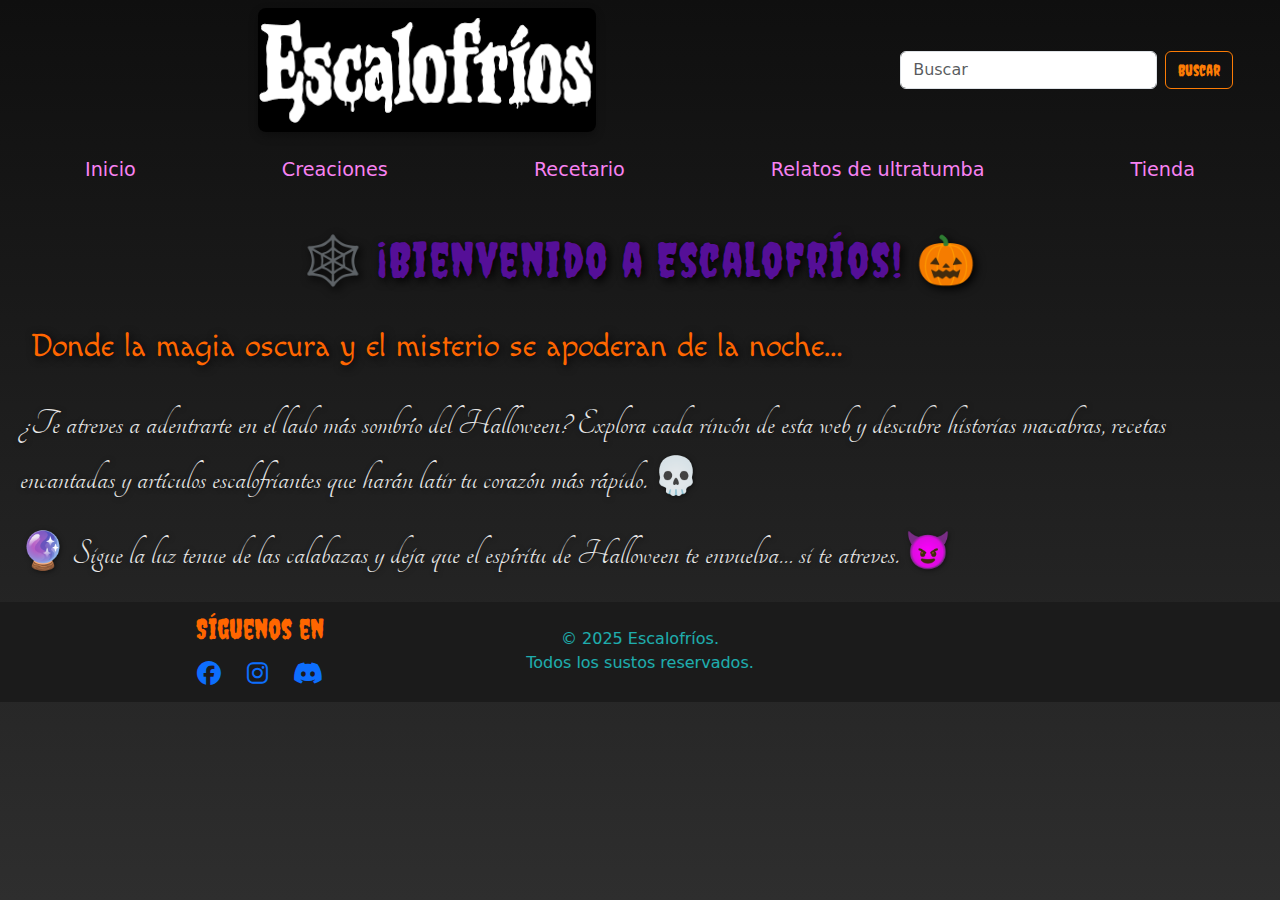
==== commit de164855: "correccion index" ====
--- a/index.html
+++ b/index.html
@@ -17,14 +17,14 @@
         integrity="sha384-QWTKZyjpPEjISv5WaRU9OFeRpok6YctnYmDr5pNlyT2bRjXh0JMhjY6hW+ALEwIH" crossorigin="anonymous">
     <link rel="stylesheet" href="https://cdnjs.cloudflare.com/ajax/libs/font-awesome/6.5.1/css/all.min.css">
     <link rel="shortcut icon" href="./assets/icons/favicon.ico" type="image/x-icon">
-    <link rel="stylesheet" href="../css/style.css">
+    <link rel="stylesheet" href="./css/style.css">
 </head>
 
 <body>
     <header class="container-fluid py-2">
         <div class="row align-items-center">
             <div class="col-12 col-md-8 text-center">
-                <img class="logo" src="../assets/esca.png" alt="Logo">
+                <img class="logo" src="./assets/esca.png" alt="Logo">
             </div>
             <div class="col-12 col-md-4 text-center">
                 <form class="d-flex justify-content-center" role="search">
--- a/css/style.css
+++ b/css/style.css
@@ -8,6 +8,7 @@
 body {
   background: linear-gradient(to bottom, #0f0f0f, #2e2e2e);
   background-attachment: fixed;
+  overflow-x: hidden;
 }
 
 form {
@@ -34,6 +35,7 @@
   justify-content: center;
   flex-wrap: wrap;
   gap: 20px;
+  overflow: hidden;
 }
 
 .card {
@@ -46,6 +48,7 @@
   text-align: center;
   transition: transform 0.3s ease-in-out, box-shadow 0.3s ease-in-out;
   box-shadow: 2px 2px 10px rgba(0, 0, 0, 0.2);
+  overflow: hidden;
 }
 
 .card:hover {
@@ -60,6 +63,24 @@
   object-fit: cover;
 }
 
+.contenedor-recetas {
+  display: flex;
+  justify-content: space-between; /* Separa los elementos a los extremos */
+  align-items: flex-start; /* Alinea el contenido arriba */
+  gap: 20px; /* Espaciado entre las listas y las recetas */
+}
+
+.recetas {
+  display: grid;
+  grid-template-columns: repeat(2, 1fr);
+  gap: 20px;
+  justify-content: end;
+  max-width: 600px;
+  margin-left: auto;
+  margin-right: 20px;
+  padding: 20px;
+}
+
 section div img {
   position: center;
 }
@@ -83,6 +104,7 @@
 header {
   padding: 10px 20px;
 }
+
 header .logo {
   border-radius: 8px;
   max-height: 500px;
@@ -109,6 +131,7 @@
   color: rgb(255, 102, 0);
   text-shadow: 2px 2px 8px black;
   font-size: 2rem;
+  margin: 30px;
 }
 
 .pinicio {
@@ -119,6 +142,7 @@
   font-size: 2.3rem;
   line-height: 1.5;
   text-shadow: 1px 1px 5px rgba(0, 0, 0, 0.5);
+  margin: 20px;
 }
 
 section ul li {
@@ -128,6 +152,15 @@
 section h2 {
   color: rgb(245, 211, 242);
   padding: 20px 10px 10px;
+}
+
+#rec {
+  width: 290px;
+  height: 400px;
+}
+
+.card#rec {
+  text-align: center;
 }
 
 #width {
@@ -142,6 +175,7 @@
   padding: 10px 0;
   text-align: center;
   position: relative;
+  margin-top: auto;
 }
 
 .footer h3 {
@@ -216,30 +250,39 @@
     height: 250px;
   }
 }
+
 @media (min-width: 577px) and (max-width: 992px) {
   .carousel-inner img {
     height: 350px;
   }
 }
+
 @media (min-width: 993px) {
   .carousel-inner img {
     height: 450px;
   }
 }
+
 @media (min-width: 768px) {
   .contenedor-recetas {
     grid-template-columns: 1fr 2fr;
     align-items: start;
   }
 }
-@media (max-width: 767px) {
+
+@media (max-width: 768px) {
   .recetas {
     grid-template-columns: 1fr;
-  }
-}
-#rec {
-  width: 290px;
-  height: 400px;
-}
-
-/*# sourceMappingURL=style.css.map */
+    justify-content: center;
+    max-width: 100%;
+    margin-right: 0;
+  }
+}
+
+@media (max-width: 768px) {
+  .contenedor-recetas {
+    flex-direction: column;
+    align-items: center;
+    text-align: center;
+  }
+}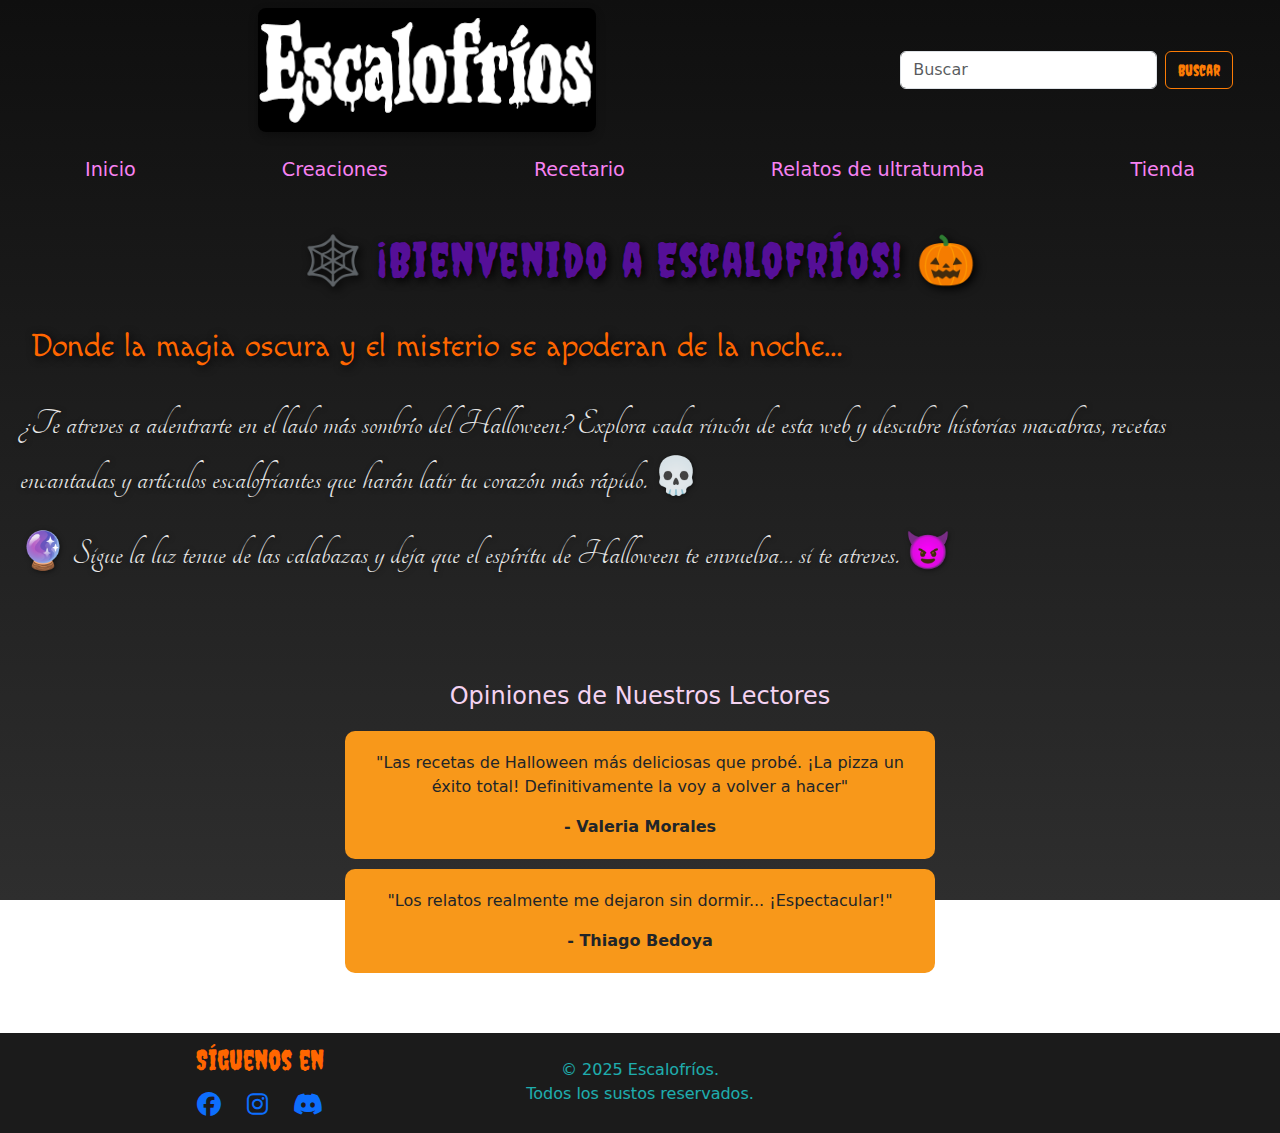
==== commit 0de65123: "mejoras index" ====
--- a/index.html
+++ b/index.html
@@ -4,14 +4,18 @@
 <head>
     <meta charset="utf-8">
     <meta name="viewport" content="width=device-width, initial-scale=1">
-    <meta name="description" content="Animate a adentrarte en Escalofríos, donde los sabores, manualidades e historias más terroríficas cobran vida para darte el susto de tu vida.">
-    <meta name="keywords" content="halloween, tenebroso, terror, miedo, historias, recetas, tienda halloween, escalofrios">
+    <meta name="description"
+        content="Animate a adentrarte en Escalofríos, donde los sabores, manualidades e historias más terroríficas cobran vida para darte el susto de tu vida.">
+    <meta name="keywords"
+        content="halloween, tenebroso, terror, miedo, historias, recetas, tienda halloween, escalofrios">
     <meta property="og:title" content="Escalofríos - todo sobre halloween">
     <meta property="og:site_name" content="Escalofrios">
     <meta property="og:url" content="https.www.escalofrios.com">
-    <meta property="og:description" content="Vení, adentrate en el mundo de Escalofríos, un lugar donde los sabores, las manualidades e historias más terroríficas cobran vida. ¿Te animás?">
+    <meta property="og:description"
+        content="Vení, adentrate en el mundo de Escalofríos, un lugar donde los sabores, las manualidades e historias más terroríficas cobran vida. ¿Te animás?">
     <meta property="og:type" content="website">
-    <meta property="og:image" content="https://www.flaticon.es/icono-gratis/calabaza_8745276?term=pumpkin&page=1&position=9&origin=search&related_id=8745276">
+    <meta property="og:image"
+        content="https://www.flaticon.es/icono-gratis/calabaza_8745276?term=pumpkin&page=1&position=9&origin=search&related_id=8745276">
     <title>Escalofríos | El terror del Halloween</title>
     <link href="https://cdn.jsdelivr.net/npm/bootstrap@5.3.3/dist/css/bootstrap.min.css" rel="stylesheet"
         integrity="sha384-QWTKZyjpPEjISv5WaRU9OFeRpok6YctnYmDr5pNlyT2bRjXh0JMhjY6hW+ALEwIH" crossorigin="anonymous">
@@ -62,6 +66,18 @@
                 corazón más rápido. 💀</p>
             <p class="pinicio">🔮 Sigue la luz tenue de las calabazas y deja que el espíritu de Halloween te envuelva…
                 si te atreves. 😈</p>
+            <section class="testimonios">
+                <h2>Opiniones de Nuestros Lectores</h2>
+                <div class="testimonio">
+                    <p>"Las recetas de Halloween más deliciosas que probé. ¡La pizza un éxito total! Definitivamente la voy a volver a hacer"
+                    </p>
+                    <strong>- Valeria Morales</strong>
+                </div>
+                <div class="testimonio">
+                    <p>"Los relatos realmente me dejaron sin dormir... ¡Espectacular!"</p>
+                    <strong>- Thiago Bedoya</strong>
+                </div>
+            </section>
         </main>
     </div>
     <footer class="col footer">
--- a/css/style.css
+++ b/css/style.css
@@ -65,9 +65,9 @@
 
 .contenedor-recetas {
   display: flex;
-  justify-content: space-between; /* Separa los elementos a los extremos */
-  align-items: flex-start; /* Alinea el contenido arriba */
-  gap: 20px; /* Espaciado entre las listas y las recetas */
+  justify-content: space-between;
+  align-items: flex-start;
+  gap: 20px;
 }
 
 .recetas {
@@ -104,7 +104,6 @@
 header {
   padding: 10px 20px;
 }
-
 header .logo {
   border-radius: 8px;
   max-height: 500px;
@@ -145,6 +144,19 @@
   margin: 20px;
 }
 
+.testimonios {
+  text-align: center;
+  padding: 50px;
+}
+
+.testimonio {
+  background: #f8981a;
+  padding: 20px;
+  margin: 10px auto;
+  width: 50%;
+  border-radius: 10px;
+}
+
 section ul li {
   color: rgb(245, 211, 242);
 }
@@ -250,26 +262,22 @@
     height: 250px;
   }
 }
-
 @media (min-width: 577px) and (max-width: 992px) {
   .carousel-inner img {
     height: 350px;
   }
 }
-
 @media (min-width: 993px) {
   .carousel-inner img {
     height: 450px;
   }
 }
-
 @media (min-width: 768px) {
   .contenedor-recetas {
     grid-template-columns: 1fr 2fr;
     align-items: start;
   }
 }
-
 @media (max-width: 768px) {
   .recetas {
     grid-template-columns: 1fr;
@@ -278,11 +286,12 @@
     margin-right: 0;
   }
 }
-
 @media (max-width: 768px) {
   .contenedor-recetas {
     flex-direction: column;
     align-items: center;
     text-align: center;
   }
-}+}
+
+/*# sourceMappingURL=style.css.map */
